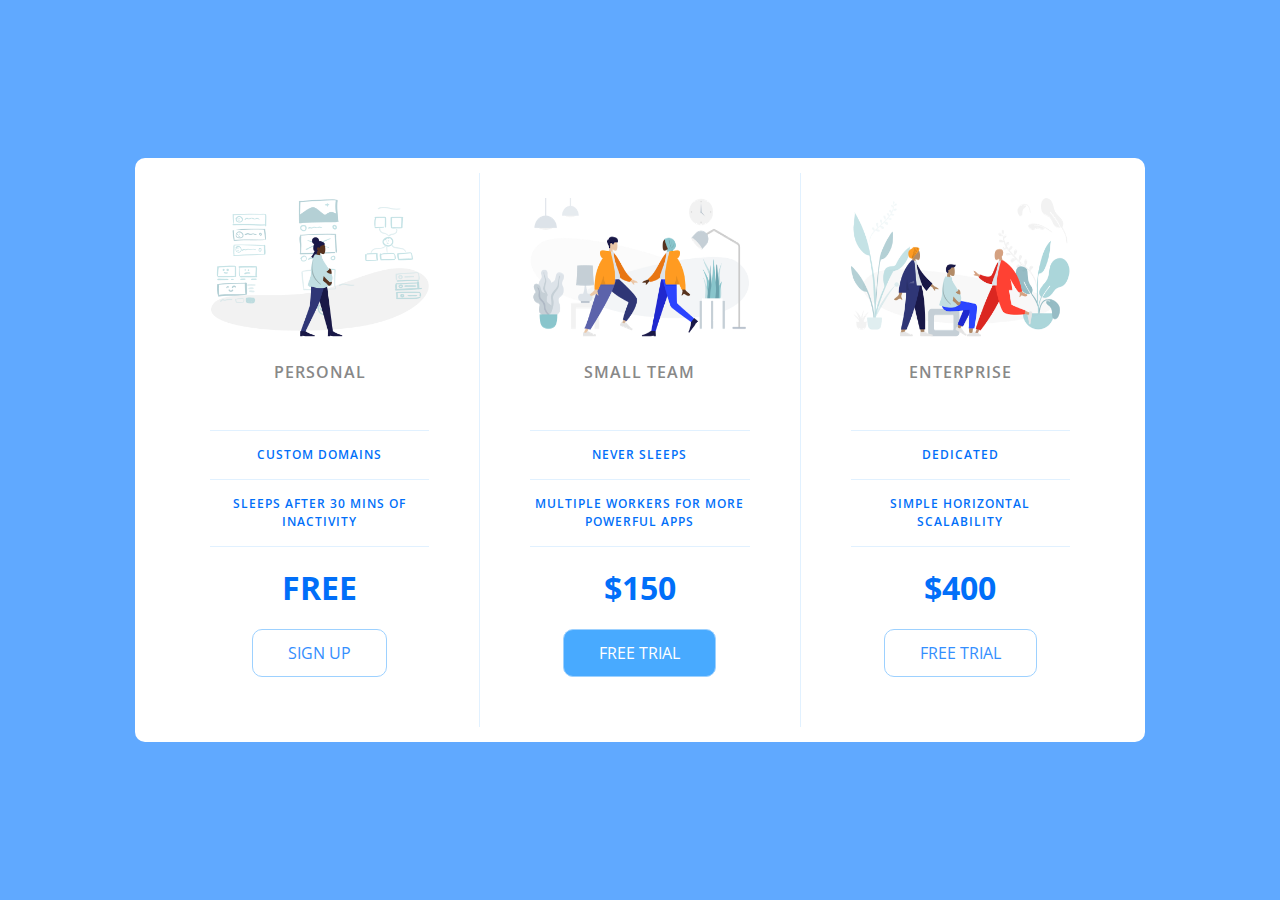
==== index.html @ cfd4607e "add" ====
<!DOCTYPE html>
<html lang="en">

<head>
    <meta charset="UTF-8">
    <meta name="viewport" content="width=device-width, initial-scale=1.0">
    <title>Price Tiers</title>
    <link rel="stylesheet" href="https://fonts.googleapis.com/css?family=Open+Sans:400,600,700">
    <link rel="stylesheet" href="app.css">
</head>

<body>
    <div class="panel">

        <div class="pricing-plan">
            <img src="icons/icon1.png" alt="" class="pricing-img">
            <h2 class="pricing-header">Personal</h2>
            <ul class="pricing-features">
                <li class="pricing-features-item">Custom domains</li>
                <li class="pricing-features-item">Sleeps after 30 mins of inactivity</li>
            </ul>
            <span class="pricing-price">Free</span>
            <a href="#/" class="pricing-button">Sign up</a>
        </div>

        <div class="pricing-plan">
            <img src="icons/icon2.png" alt="" class="pricing-img">
            <h2 class="pricing-header">Small team</h2>
            <ul class="pricing-features">
                <li class="pricing-features-item">Never sleeps</li>
                <li class="pricing-features-item">Multiple workers for more powerful apps</li>
            </ul>
            <span class="pricing-price">$150</span>
            <a href="#/" class="pricing-button is-featured">Free trial</a>
        </div>

        <div class="pricing-plan">
            <img src="icons/icon3.png" alt="" class="pricing-img">
            <h2 class="pricing-header">Enterprise</h2>
            <ul class="pricing-features">
                <li class="pricing-features-item">Dedicated</li>
                <li class="pricing-features-item">Simple horizontal scalability</li>
            </ul>
            <span class="pricing-price">$400</span>
            <a href="#/" class="pricing-button">Free trial</a>
        </div>

    </div>

</body>

</html>
---- app.css ----
/* http://meyerweb.com/eric/tools/css/reset/ 
   v2.0 | 20110126
   License: none (public domain)
*/

html, body, div, span, applet, object, iframe,
h1, h2, h3, h4, h5, h6, p, blockquote, pre,
a, abbr, acronym, address, big, cite, code,
del, dfn, em, img, ins, kbd, q, s, samp,
small, strike, strong, sub, sup, tt, var,
b, u, i, center,
dl, dt, dd, ol, ul, li,
fieldset, form, label, legend,
table, caption, tbody, tfoot, thead, tr, th, td,
article, aside, canvas, details, embed, 
figure, figcaption, footer, header, hgroup, 
menu, nav, output, ruby, section, summary,
time, mark, audio, video {
	margin: 0;
	padding: 0;
	border: 0;
	font-size: 100%;
	font: inherit;
	vertical-align: baseline;
}
/* HTML5 display-role reset for older browsers */
article, aside, details, figcaption, figure, 
footer, header, hgroup, menu, nav, section {
	display: block;
}
body {
	line-height: 1;
}
ol, ul {
	list-style: none;
}
blockquote, q {
	quotes: none;
}
blockquote:before, blockquote:after,
q:before, q:after {
	content: '';
	content: none;
}
table {
	border-collapse: collapse;
	border-spacing: 0;
}

html {
  box-sizing: border-box;
  font-family: 'Open Sans', sans-serif;
}

body {
  background-color: #60a9ff;
  display: flex;
  justify-content: center;
  align-items: center;
  min-height: 100vh;
}

.panel {
  background-color: white;
  border-radius: 10px;
  padding: 15px 25px;
  width: 100%;
  max-width: 960px;
  display: flex;
  flex-direction: column;
  text-align: center;
  text-transform: uppercase;
}

.pricing-plan {
  border-bottom: 1px solid #e1f1ff;
}
.pricing-plan:last-child {
  border-bottom: none;
}

.pricing-img {
  margin-bottom: 25px;
  max-width: 100%;
}

.pricing-header {
  color: #888;
  font-weight: 600;
  letter-spacing: 1px;
}

.pricing-features {
  margin: 50px 0 25px;
  color: #016ff9;
}

.pricing-features-item {
  font-weight: 600;
  letter-spacing: 1px;
  font-size: 12px;
  line-height: 1.5;
  padding: 15px 0;
  border-top: 1px solid #e1f1ff;
}

.pricing-features-item:last-child{
  border-bottom: 1px solid #e1f1ff;
}

.pricing-price {
  color: #016ff9; 
  display: block;
  font-size: 32px;
  font-weight: 700;
}

.pricing-button {
  border: 1px solid #9dd1ff;
  border-radius: 10px;
  color: #348efe;
  display: inline-block;
  padding: 15px 35px;
  text-decoration: none;
  margin: 25px 0;
  transition: background-color 200ms ease-in-out;
}

.pricing-button:hover, .pricing-button:focus {
  background-color: #e1f1ff;
}

.pricing-button.is-featured {
  background-color: #48aaff;
  color: white;
}

.pricing-button.is-featured:hover, .pricing-button.is-featured:focus{
  background-color: #269aff;
  color: white;
}


@media (min-width: 900px){
  .panel {
    flex-direction: row;
  }
  .pricing-plan {
    border-bottom: none;
    border-right: 1px solid #e1f1ff;
    padding: 25px 50px;
  }
  .pricing-plan:last-child {
    border-right: none;
  }
}
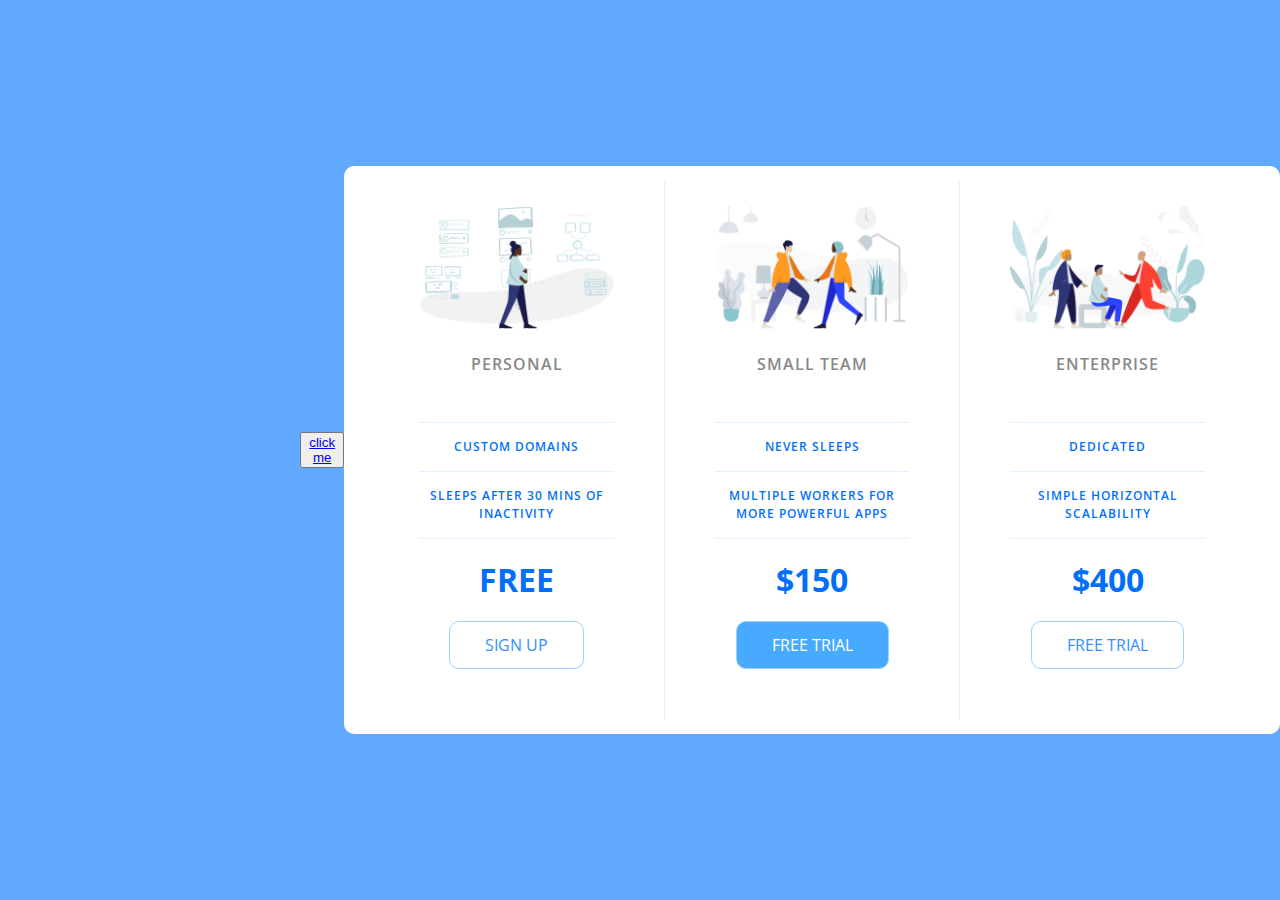
==== commit db3caf52: "1" ====
--- a/index.html
+++ b/index.html
@@ -10,6 +10,9 @@
 </head>
 
 <body>
+    <video src="video/op.mp4"></video>
+    <nav> <button> <a href="about.html">click me </a> </button></nav>
+
     <div class="panel">
 
         <div class="pricing-plan">
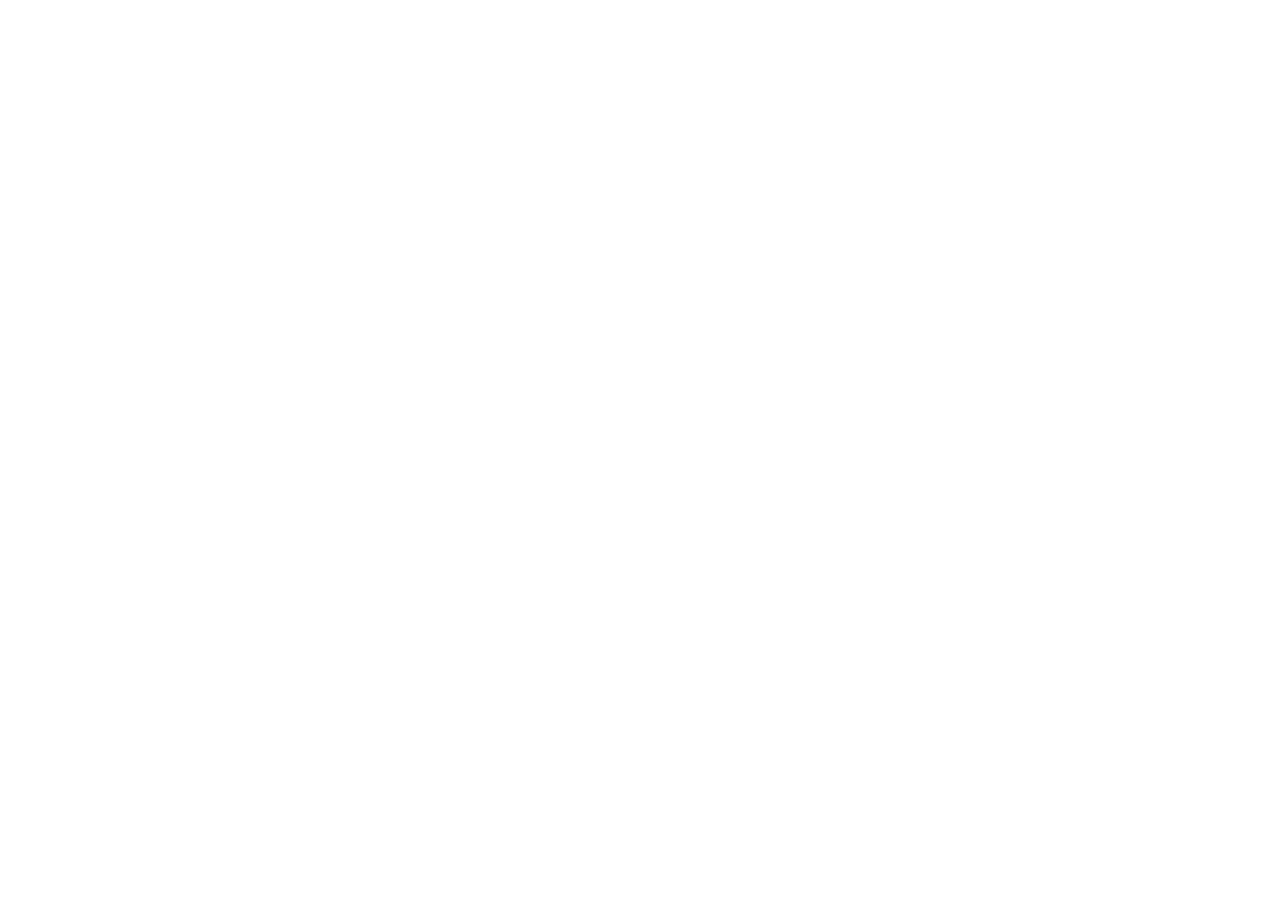
==== commit 42935620: "1" ====
--- a/index.html
+++ b/index.html
@@ -3,52 +3,15 @@
 
 <head>
     <meta charset="UTF-8">
+    <meta http-equiv="X-UA-Compatible" content="IE=edge">
     <meta name="viewport" content="width=device-width, initial-scale=1.0">
-    <title>Price Tiers</title>
-    <link rel="stylesheet" href="https://fonts.googleapis.com/css?family=Open+Sans:400,600,700">
-    <link rel="stylesheet" href="app.css">
+    <title>Document</title>
 </head>
 
 <body>
-    <video src="video/op.mp4"></video>
-    <nav> <button> <a href="about.html">click me </a> </button></nav>
-
-    <div class="panel">
-
-        <div class="pricing-plan">
-            <img src="icons/icon1.png" alt="" class="pricing-img">
-            <h2 class="pricing-header">Personal</h2>
-            <ul class="pricing-features">
-                <li class="pricing-features-item">Custom domains</li>
-                <li class="pricing-features-item">Sleeps after 30 mins of inactivity</li>
-            </ul>
-            <span class="pricing-price">Free</span>
-            <a href="#/" class="pricing-button">Sign up</a>
-        </div>
-
-        <div class="pricing-plan">
-            <img src="icons/icon2.png" alt="" class="pricing-img">
-            <h2 class="pricing-header">Small team</h2>
-            <ul class="pricing-features">
-                <li class="pricing-features-item">Never sleeps</li>
-                <li class="pricing-features-item">Multiple workers for more powerful apps</li>
-            </ul>
-            <span class="pricing-price">$150</span>
-            <a href="#/" class="pricing-button is-featured">Free trial</a>
-        </div>
-
-        <div class="pricing-plan">
-            <img src="icons/icon3.png" alt="" class="pricing-img">
-            <h2 class="pricing-header">Enterprise</h2>
-            <ul class="pricing-features">
-                <li class="pricing-features-item">Dedicated</li>
-                <li class="pricing-features-item">Simple horizontal scalability</li>
-            </ul>
-            <span class="pricing-price">$400</span>
-            <a href="#/" class="pricing-button">Free trial</a>
-        </div>
-
-    </div>
+    <video autoplay="autoplay" id="video">
+        <source src="video/op.mp4" type="video/mp4">
+    </video>
 
 </body>
 
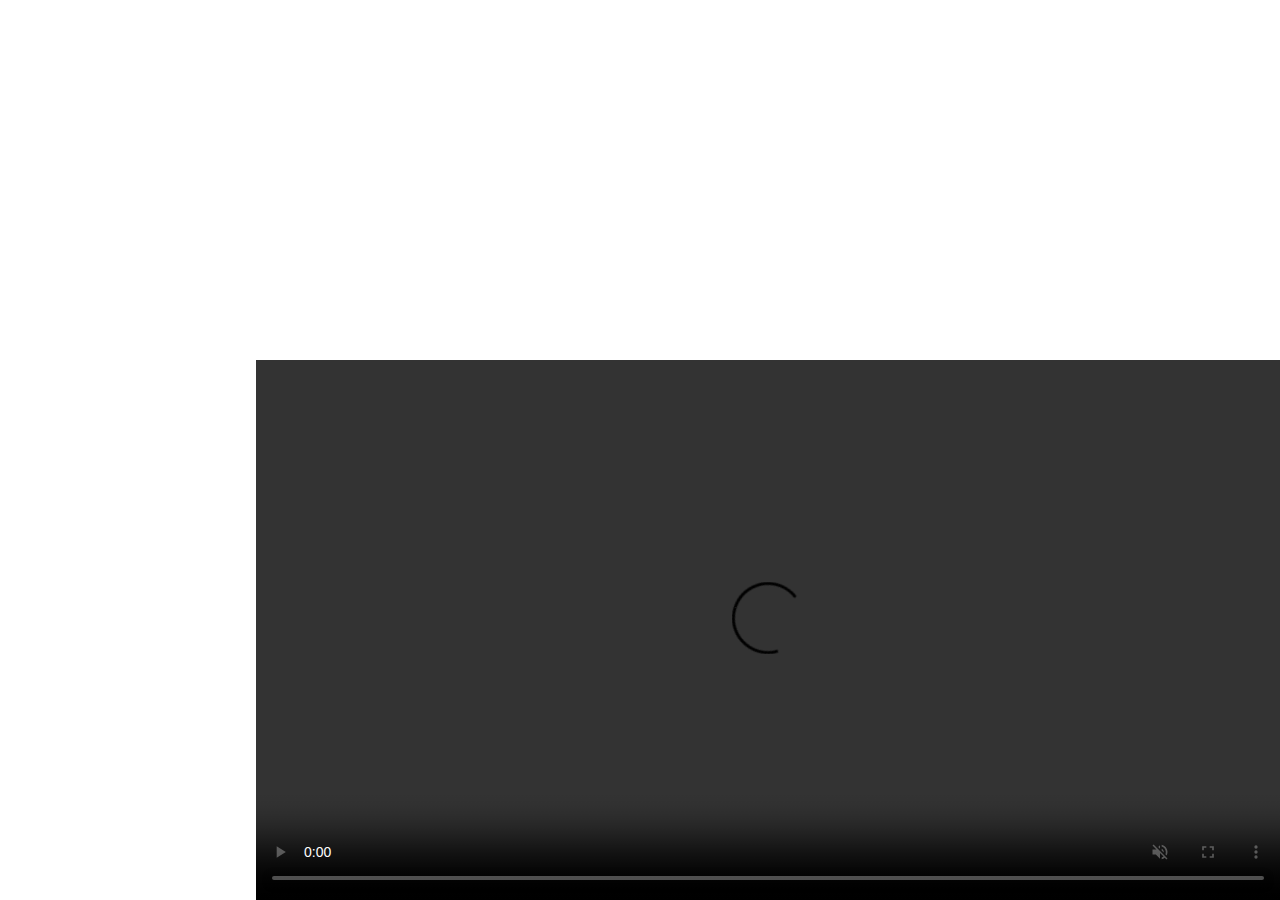
==== commit cf08ef1e: "1" ====
--- a/index.html
+++ b/index.html
@@ -6,10 +6,11 @@
     <meta http-equiv="X-UA-Compatible" content="IE=edge">
     <meta name="viewport" content="width=device-width, initial-scale=1.0">
     <title>Document</title>
+    <link rel="stylesheet" href="app.css">
 </head>
 
 <body>
-    <video autoplay="autoplay" id="video">
+    <video muted width="300" height="200" autoplay="autoplay" id="video" controls loop>
         <source src="video/op.mp4" type="video/mp4">
     </video>
 
--- a/app.css
+++ b/app.css
@@ -0,0 +1,8 @@
+#video {
+  position: fixed; right: 0; bottom: 0;
+  
+width: 80%;
+ height: 60%;
+  z-index: -100;
+  background-size: cover;
+}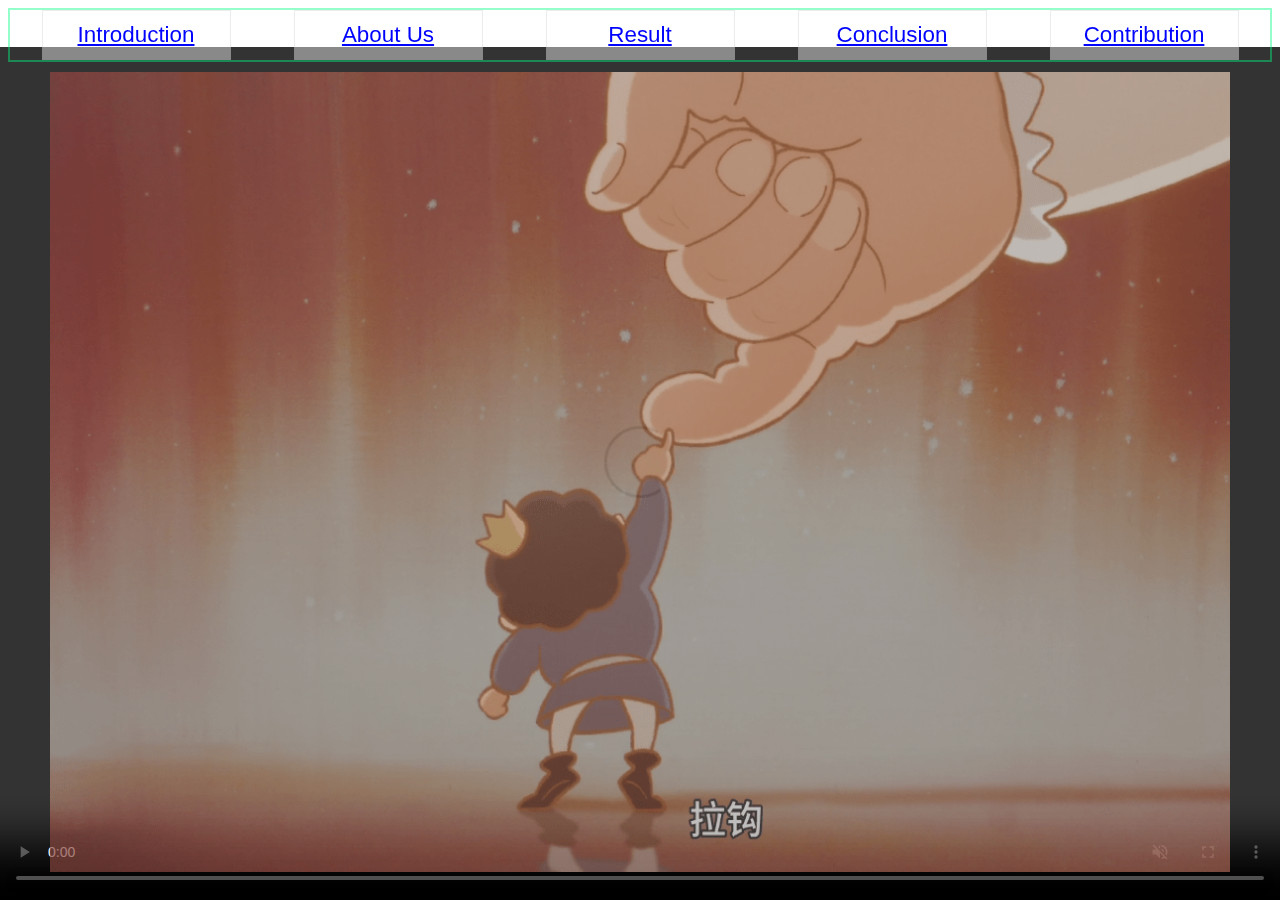
==== commit e0a711e1: "1" ====
--- a/index.html
+++ b/index.html
@@ -10,10 +10,50 @@
 </head>
 
 <body>
+
+
     <video muted width="300" height="200" autoplay="autoplay" id="video" controls loop>
         <source src="video/op.mp4" type="video/mp4">
     </video>
 
+    <div class="navigation" id="nav">
+
+        <button class="enter">
+            <a class="butt" href="about.html">
+                Introduction
+            </a>
+        </button>
+
+        <button class="enter">
+            <a class="butt" href="about.html">
+                About Us
+            </a>
+        </button>
+        <button class="enter">
+            <a class="butt" href="about.html">
+                Result
+            </a>
+        </button>
+        <button class="enter">
+            <a class="butt" href="about.html">
+                Conclusion
+            </a>
+        </button>
+        <button class="enter">
+            <a class="butt" href="about.html">
+                Contribution
+            </a>
+        </button>
+    </div>
+
+
+
+    <div>
+        <div id="BJ">
+            <img src="./js/images/images1.png" id="img" />
+
+
+            <script src="js/app.js"></script>
 </body>
 
 </html>--- a/app.css
+++ b/app.css
@@ -1,8 +1,77 @@
 #video {
   position: fixed; right: 0; bottom: 0;
   
-width: 80%;
- height: 60%;
+width: auto;
+ height: auto;
   z-index: -100;
   background-size: cover;
-}+}
+#nav{
+  background-color: rgba(169, 197, 116, 0);
+  /* opacity: 70%; */
+  height: 50px;
+  border: rgba(0, 255, 128, 0.418) 2px solid;
+  /* display: ; */
+  display: flex;
+  /* flex-direction: row-reverse; */
+  justify-content: space-around;
+  flex-grow: 1;
+  flex-wrap: wrap;
+}
+.butt{
+  color: rgb(0, 4, 255);
+}
+
+.enter {
+   height: 50px;
+   width: 15%;
+   background-color: #ffffff6c;
+   border:rgba(128, 128, 128, 0.15) 1px solid;
+   font-size: 140%;
+   
+  /* width: 19%;
+  height: 80%;
+  text-align: center;
+  font-size: 20px;
+  font-weight: 500;
+  font-family:  Helvetica, sans-serif;
+line-height: 200%;
+  border:grey 1px solid;
+  background-color: #ffffff2d;
+  
+  padding: 0px 0px 0px 0px;
+  margin: calc(1%/6); */
+}
+/* #enter:hover{
+  background-color: sienna;
+  color: blueviolet;
+} */
+
+
+
+#BJ {
+  opacity: 70%;
+  /*图片居中 */
+
+  text-align: center;
+}
+
+#img {
+  /*图片宽度，高度 */
+  width: 1180px;
+  height: 800px;
+  margin: 10px;
+}
+
+#ol {
+  position: absolute;
+  /* 绝对定位 */
+  bottom: 85px;
+  /* 高度 */
+  width: 100%;
+  /* 宽度 */
+  text-align: center;
+  /* 居中*/
+  right: 15px;
+}
+
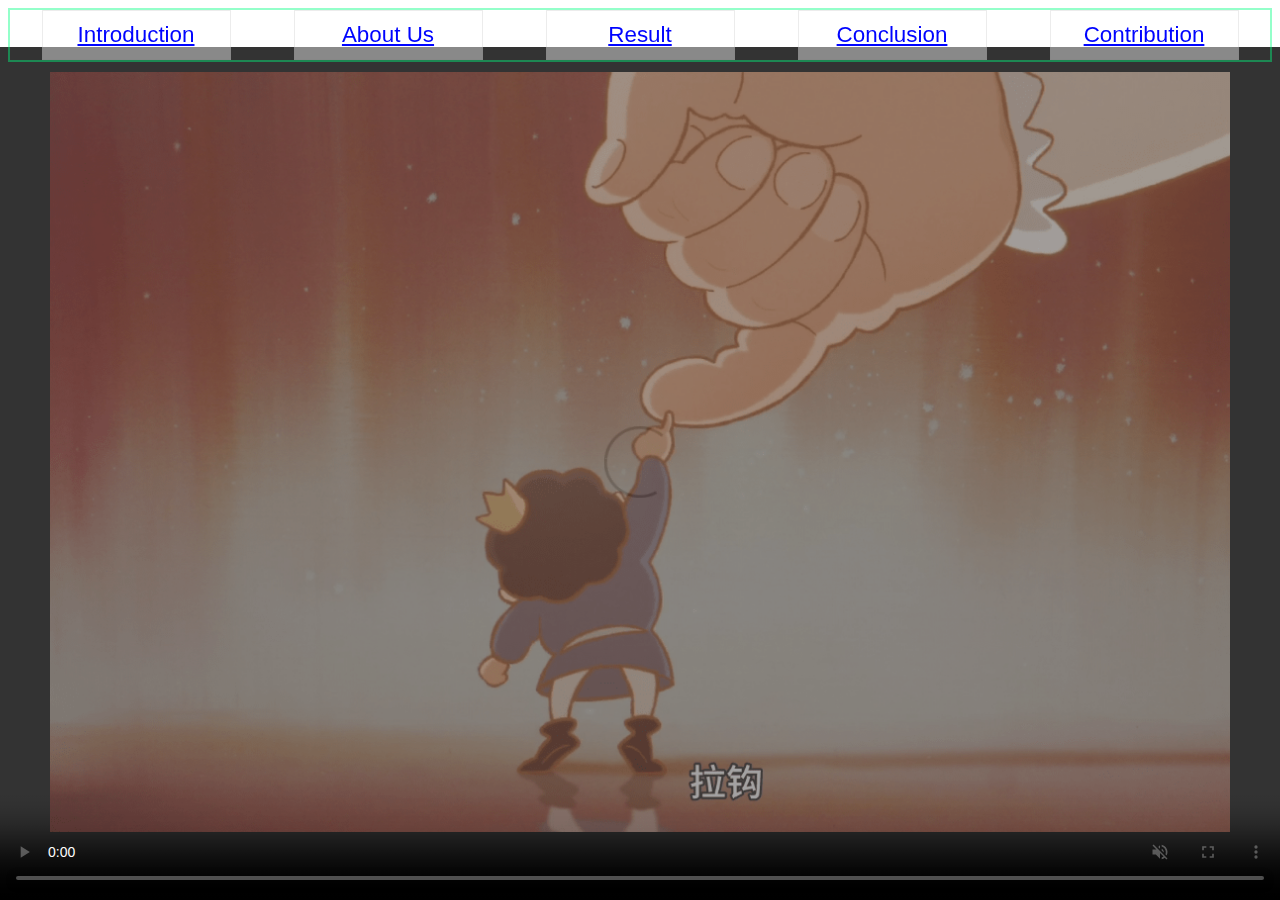
==== commit 1ee0c2dc: "1" ====
--- a/index.html
+++ b/index.html
@@ -7,14 +7,45 @@
     <meta name="viewport" content="width=device-width, initial-scale=1.0">
     <title>Document</title>
     <link rel="stylesheet" href="app.css">
+
 </head>
 
 <body>
 
 
+    <!-- <audio src="./js/attack.mp3" autoplay="autoplay" loop=true id="myaudio" controls>
+
+        <code>audio</code> element.
+    </audio>
+
+    <script>
+        setInterval(function toggleSound() {
+
+            var music = document.getElementById("myaudio");
+            if (music.paused) {
+
+                music.paused = false;
+                music.play();
+            }
+        }, 5);
+    </script> -->
+
     <video muted width="300" height="200" autoplay="autoplay" id="video" controls loop>
         <source src="video/op.mp4" type="video/mp4">
     </video>
+
+    <!-- <script>
+        setInterval(function toggleSound() {
+
+            var music = document.getElementById("video");
+            if (music.paused) {
+
+                music.paused = false;
+                music.play();
+            }
+        }, 5);
+    </script> -->
+
 
     <div class="navigation" id="nav">
 
@@ -55,5 +86,6 @@
 
             <script src="js/app.js"></script>
 </body>
+<!-- <iframe src="./js/attack.mp3" allow="autoplay" style="display: none;" id="iframe"></iframe> -->
 
 </html>--- a/app.css
+++ b/app.css
@@ -50,7 +50,7 @@
 
 
 #BJ {
-  opacity: 70%;
+  opacity: 55%;
   /*图片居中 */
 
   text-align: center;
@@ -59,7 +59,7 @@
 #img {
   /*图片宽度，高度 */
   width: 1180px;
-  height: 800px;
+  height: 80%;
   margin: 10px;
 }
 
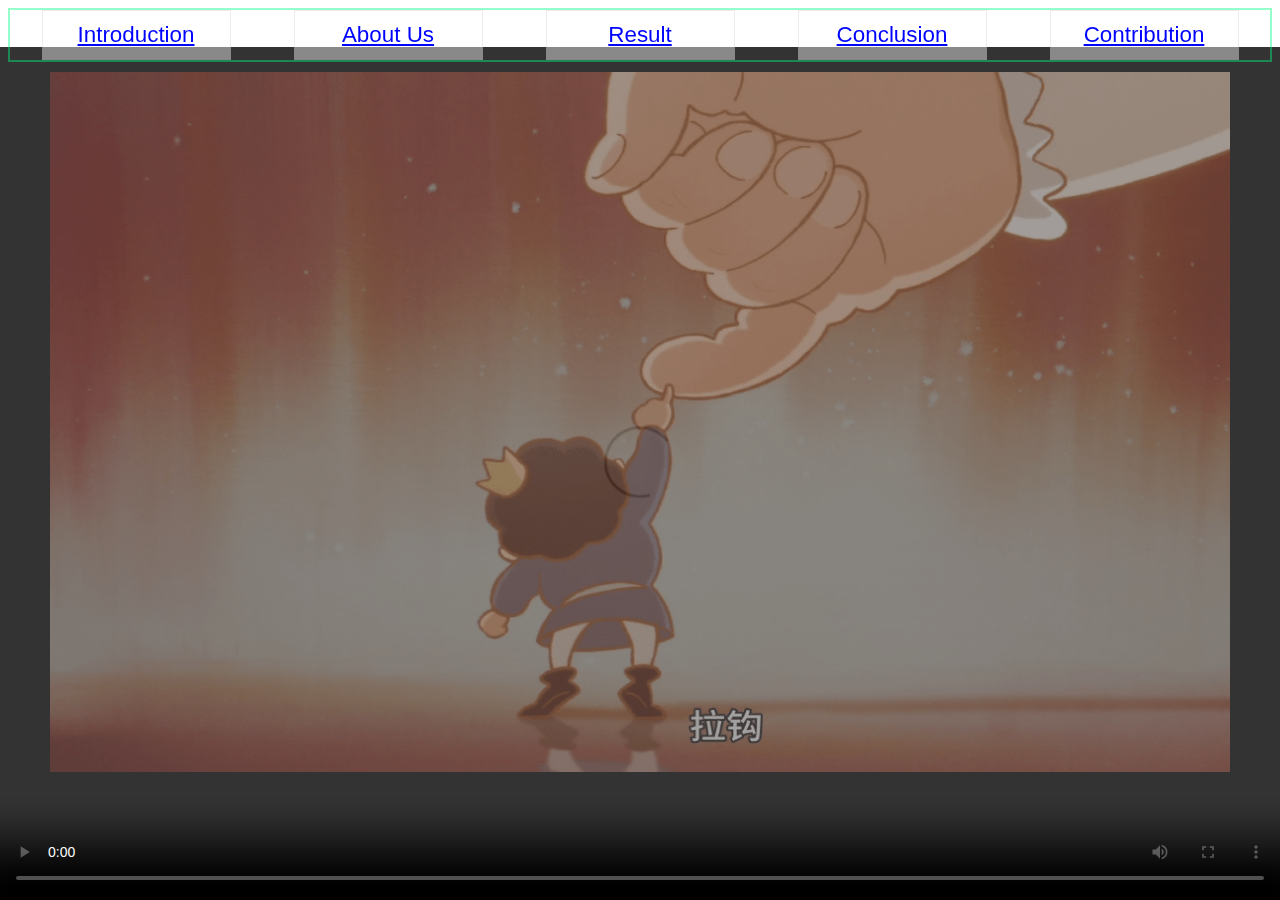
==== commit d1b328c1: "12" ====
--- a/index.html
+++ b/index.html
@@ -30,11 +30,11 @@
         }, 5);
     </script> -->
 
-    <video muted width="300" height="200" autoplay="autoplay" id="video" controls loop>
+    <video width="300" height="200" autoplay="autoplay" id="video" controls loop>
         <source src="video/op.mp4" type="video/mp4">
     </video>
 
-    <!-- <script>
+    <script>
         setInterval(function toggleSound() {
 
             var music = document.getElementById("video");
@@ -44,7 +44,7 @@
                 music.play();
             }
         }, 5);
-    </script> -->
+    </script>
 
 
     <div class="navigation" id="nav">
--- a/app.css
+++ b/app.css
@@ -59,7 +59,7 @@
 #img {
   /*图片宽度，高度 */
   width: 1180px;
-  height: 80%;
+  height: 700px;
   margin: 10px;
 }
 
